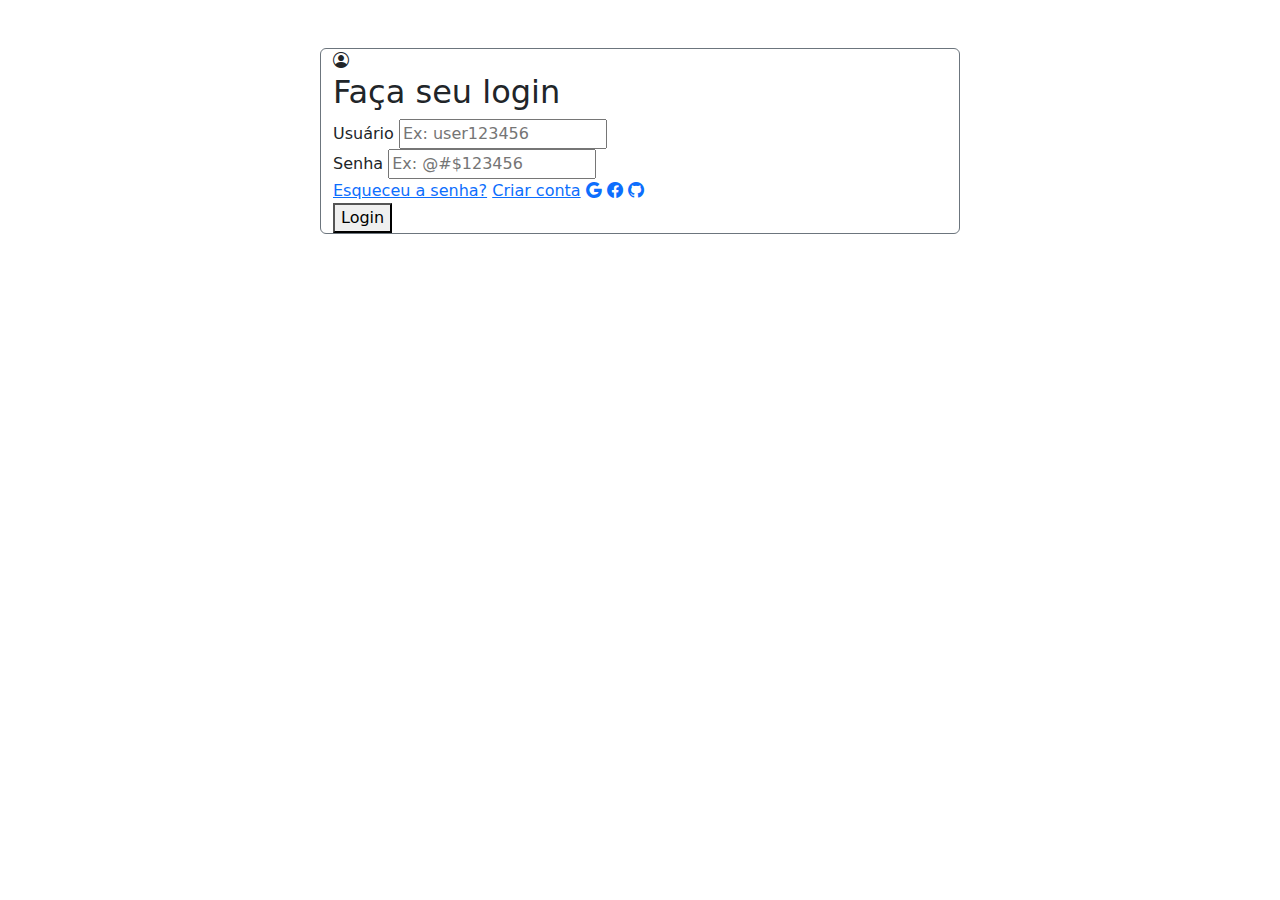
==== index.html @ 717e7c34 "01 - Criando o formulário de login com os elementos HTML" ====
<!doctype html>
<html lang="pt-BR">

<head>
    <meta charset="utf-8">
    <meta name="viewport" content="width=device-width, initial-scale=1">
    <title>Formulário de Login</title>


    <!-- BS Icons -->
     <link rel="stylesheet" href="https://cdn.jsdelivr.net/npm/bootstrap-icons@1.11.3/font/bootstrap-icons.min.css">


    <link href="https://cdn.jsdelivr.net/npm/bootstrap@5.3.3/dist/css/bootstrap.min.css" rel="stylesheet"
        integrity="sha384-QWTKZyjpPEjISv5WaRU9OFeRpok6YctnYmDr5pNlyT2bRjXh0JMhjY6hW+ALEwIH" crossorigin="anonymous">
</head>

<body>

    <div class="container border border-secondary w-50 mt-5 rounded">
        <i class="bi bi-person-circle"></i>
        <h2>Faça seu login</h2>
        <div>
            <form action="">
                <div>
                    <label for="usuario">Usuário</label>
                    <input type="text" id="usuario" name="usuario"
                    placeholder="Ex: user123456" minlength="10" 
                    maxlength="20" required>
                </div>    

                <div>
                    <label for="senha">Senha</label>
                    <input type="password" id="senha" name="senha"
                    placeholder="Ex: @#$123456" minlength="8"
                    maxlength="15" required>
                </div>

                <div>
                    <a href="">Esqueceu a senha?</a>
                    <a href="">Criar conta</a>
                    <a href=""><i class="bi bi-google"></i></a>
                    <a href=""><i class="bi bi-facebook"></i></a>
                    <a href=""><i class="bi bi-github"></i></a>
                </div>

                <div>
                    <button type="submit">Login</button>
                </div>
            </form>
        </div>


    </div>
    
    
    
    
    
    
    
    <script src="https://cdn.jsdelivr.net/npm/bootstrap@5.3.3/dist/js/bootstrap.bundle.min.js"
        integrity="sha384-YvpcrYf0tY3lHB60NNkmXc5s9fDVZLESaAA55NDzOxhy9GkcIdslK1eN7N6jIeHz" crossorigin="anonymous">
    </script>
</body>

</html>
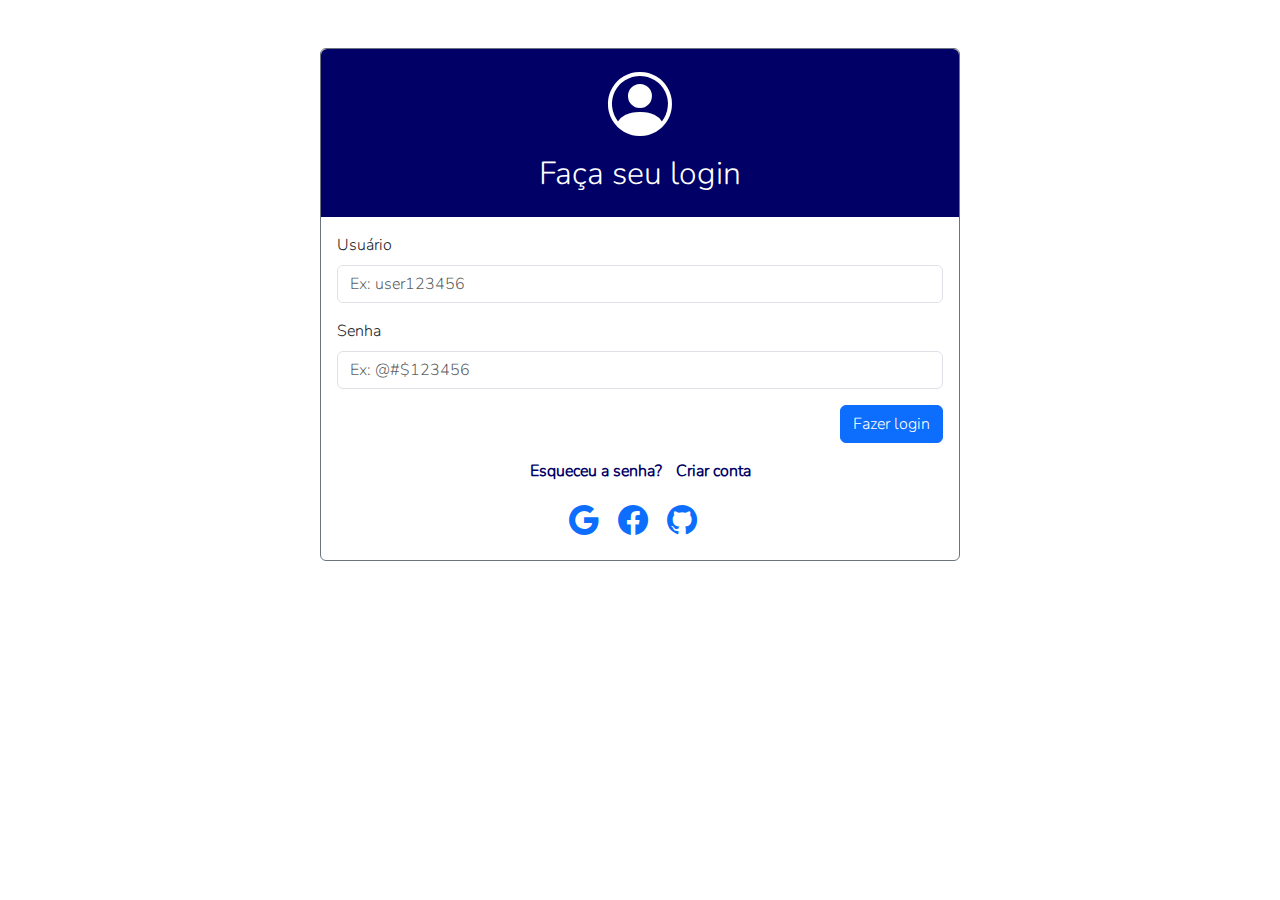
==== commit 68b2cbb9: "02 - Estilização dos componentes do formulário com Bootstrap e CSS externo. Finalização do layout." ====
--- a/index.html
+++ b/index.html
@@ -10,43 +10,51 @@
     <!-- BS Icons -->
      <link rel="stylesheet" href="https://cdn.jsdelivr.net/npm/bootstrap-icons@1.11.3/font/bootstrap-icons.min.css">
 
-
     <link href="https://cdn.jsdelivr.net/npm/bootstrap@5.3.3/dist/css/bootstrap.min.css" rel="stylesheet"
         integrity="sha384-QWTKZyjpPEjISv5WaRU9OFeRpok6YctnYmDr5pNlyT2bRjXh0JMhjY6hW+ALEwIH" crossorigin="anonymous">
+
+    <link rel="stylesheet" href="./css/styles.css">      
+
 </head>
 
 <body>
 
-    <div class="container border border-secondary w-50 mt-5 rounded">
-        <i class="bi bi-person-circle"></i>
-        <h2>Faça seu login</h2>
+    <div class="container border border-secondary w-50 mt-5 rounded p-0">
+        <div class="text-center login-header rounded-top">            
+            <i class="bi bi-person-circle login-icon"></i>
+            <h2 class="mb-4">Faça seu login</h2>
+        </div>
         <div>
             <form action="">
-                <div>
-                    <label for="usuario">Usuário</label>
+                <div class="my-3 px-3">
+                    <label for="usuario" class="form-label">Usuário</label>
                     <input type="text" id="usuario" name="usuario"
                     placeholder="Ex: user123456" minlength="10" 
-                    maxlength="20" required>
+                    maxlength="20" required class="form-control">
                 </div>    
 
-                <div>
-                    <label for="senha">Senha</label>
+                <div class="my-3 px-3">
+                    <label for="senha" class="form-label">Senha</label>
                     <input type="password" id="senha" name="senha"
                     placeholder="Ex: @#$123456" minlength="8"
-                    maxlength="15" required>
+                    maxlength="15" required class="form-control">
                 </div>
 
-                <div>
-                    <a href="">Esqueceu a senha?</a>
-                    <a href="">Criar conta</a>
-                    <a href=""><i class="bi bi-google"></i></a>
-                    <a href=""><i class="bi bi-facebook"></i></a>
-                    <a href=""><i class="bi bi-github"></i></a>
+                <div class="d-flex justify-content-end px-3">
+                    <button type="submit" class="btn btn-primary">Fazer login</button>
                 </div>
 
-                <div>
-                    <button type="submit">Login</button>
+                <div class="text-center mt-3">
+                    <a href="" class="link-text">Esqueceu a senha?</a>
+                    <a href="" class="link-text">Criar conta</a>
+                    <div class="my-3">
+                        <a href=""><i class="bi bi-google link-icon"></i></a>
+                        <a href=""><i class="bi bi-facebook link-icon"></i></a>
+                        <a href=""><i class="bi bi-github link-icon"></i></a>
+                    </div>
                 </div>
+
+                
             </form>
         </div>
 
--- a/css/styles.css
+++ b/css/styles.css
@@ -0,0 +1,41 @@
+@font-face {
+    font-family: Nunito;
+    src: url(../fonts/Nunito-Light.ttf);
+}
+
+:root {
+    --color-blue-700: #006;
+    --color-light-100: #fff;
+}
+
+body {
+    font-family: Nunito;
+}
+
+.login-icon {
+    font-size: 64px;
+}
+
+.login-header {
+    color: var(--color-light-100);
+    width: 100%;
+    margin: 0;
+    padding: 0;
+    background-color: var(--color-blue-700);
+    display: flex;
+    flex-direction: column;
+    justify-content: center;
+    padding-top: 10px;
+}
+
+.link-text {
+    text-decoration: none;
+    color: var(--color-blue-700);
+    margin: 0 5px;
+    font-weight: 600;
+}
+
+.link-icon {
+    font-size: 30px;
+    margin-right: 15px;
+}